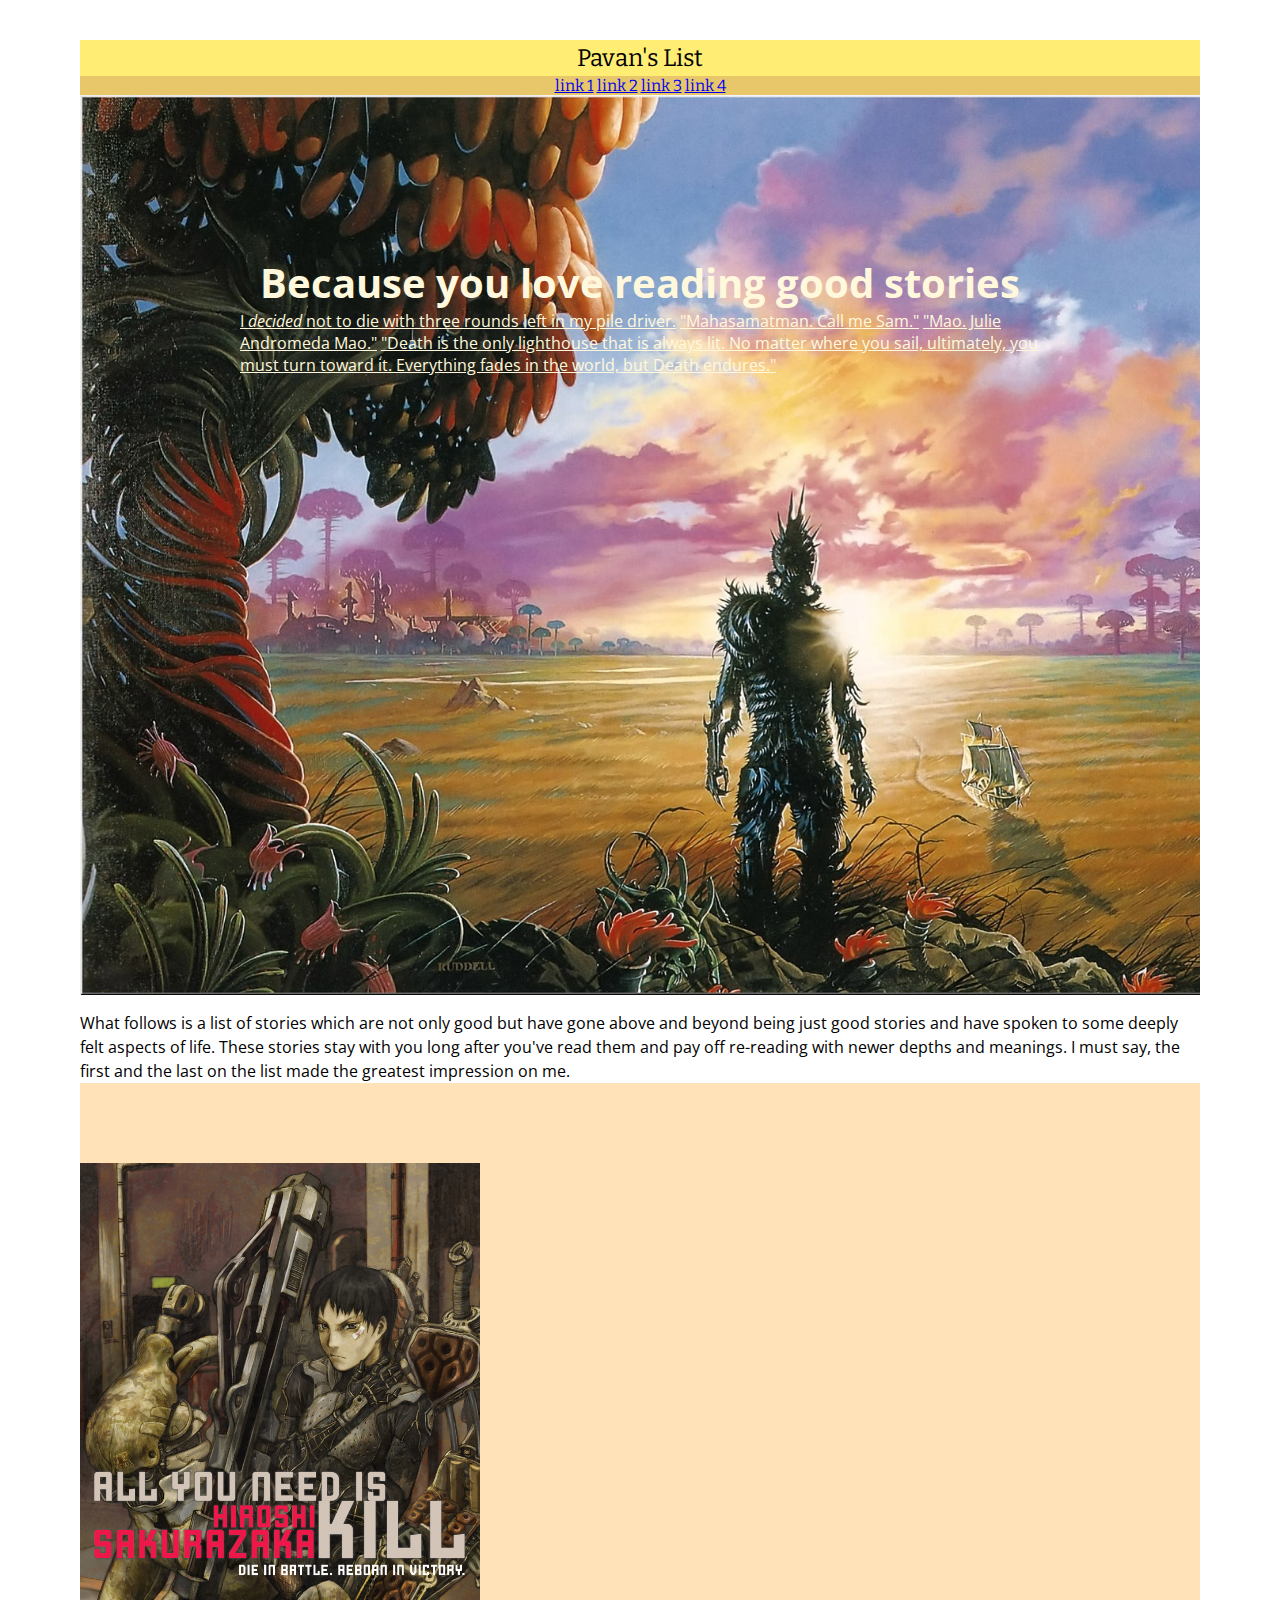
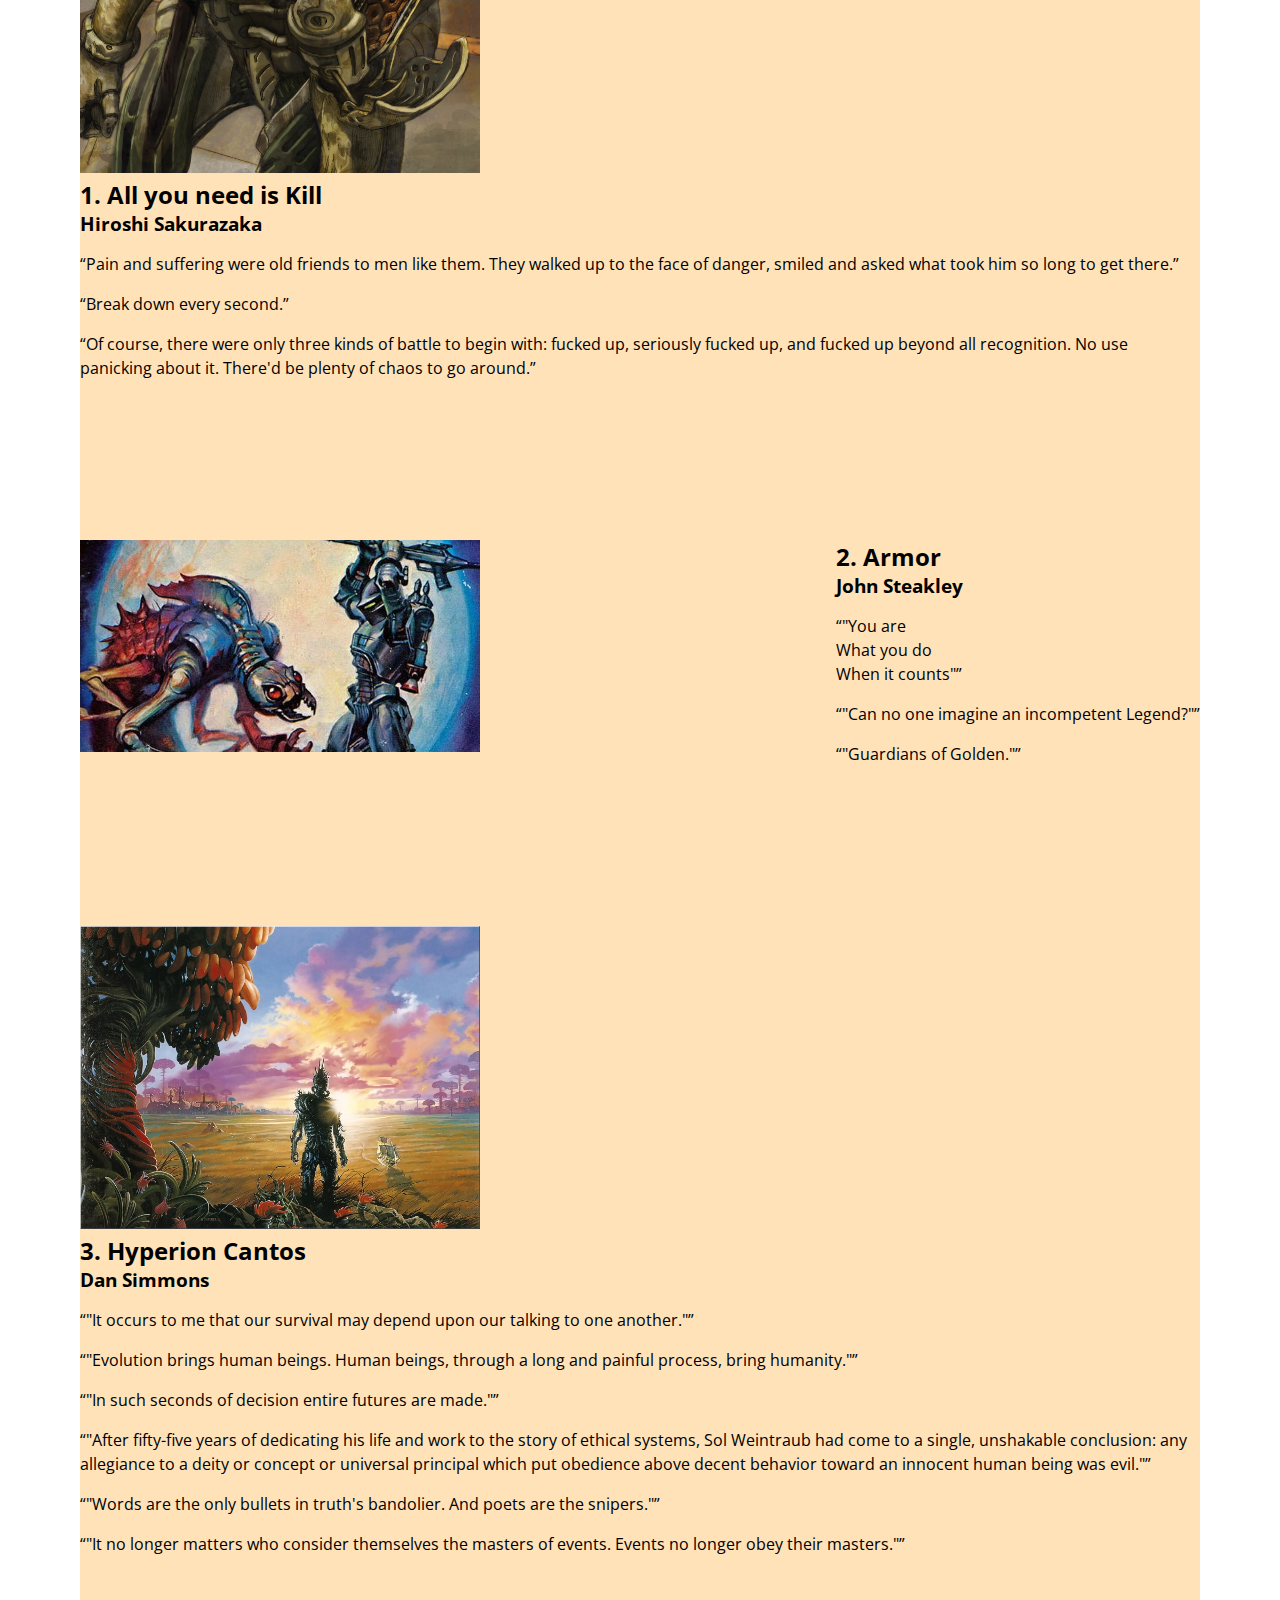
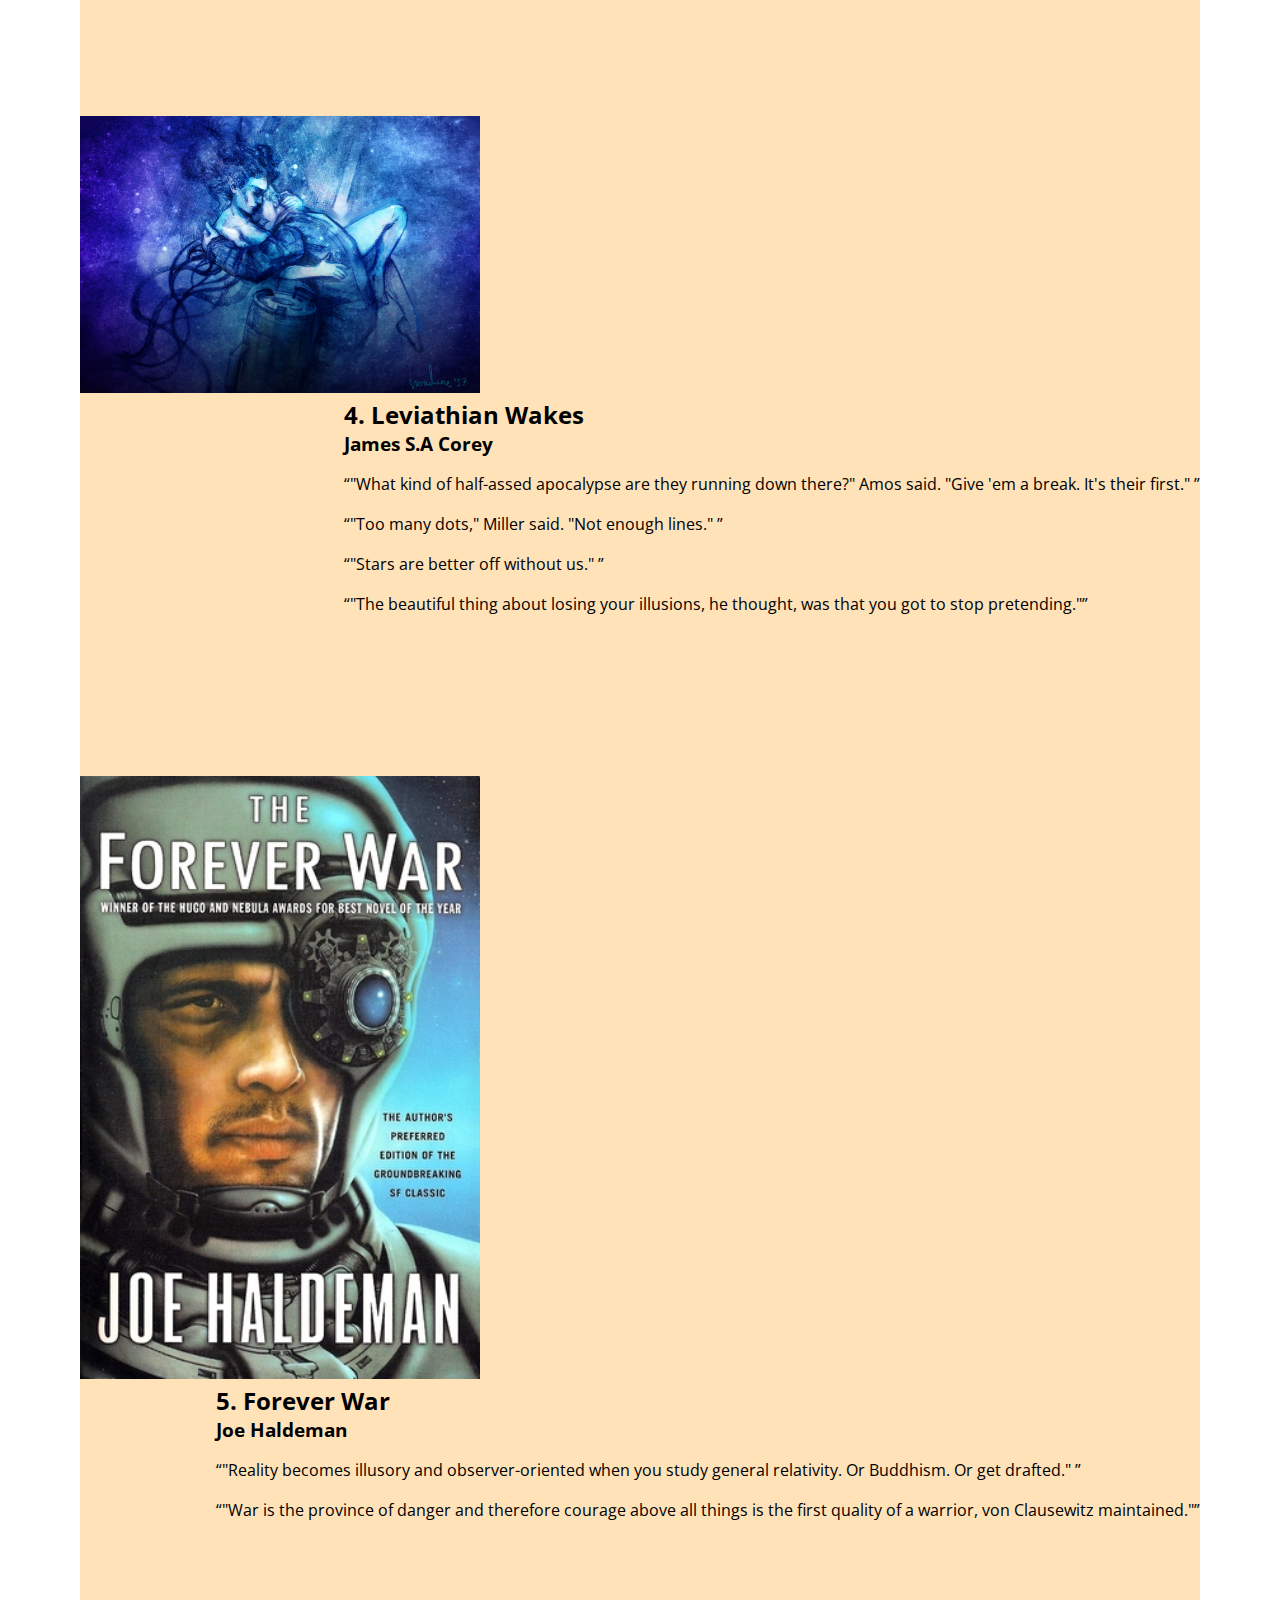
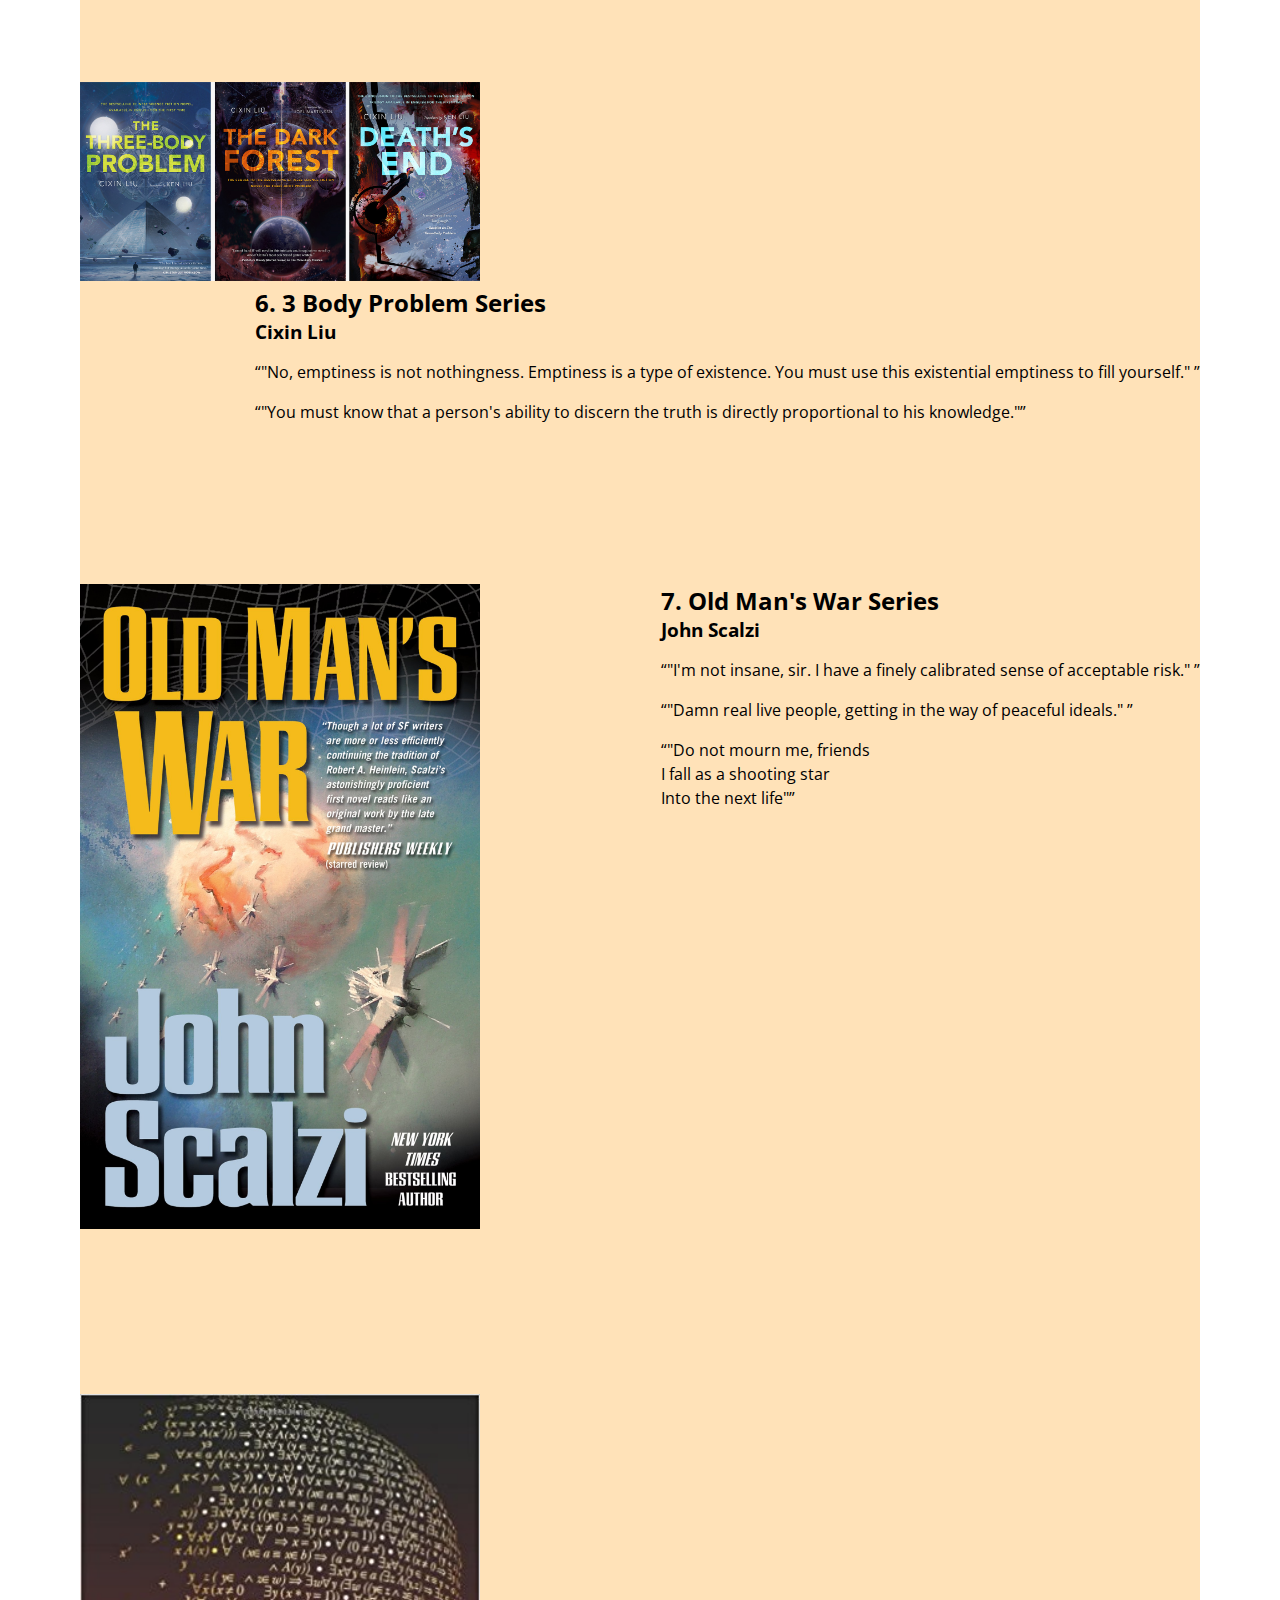
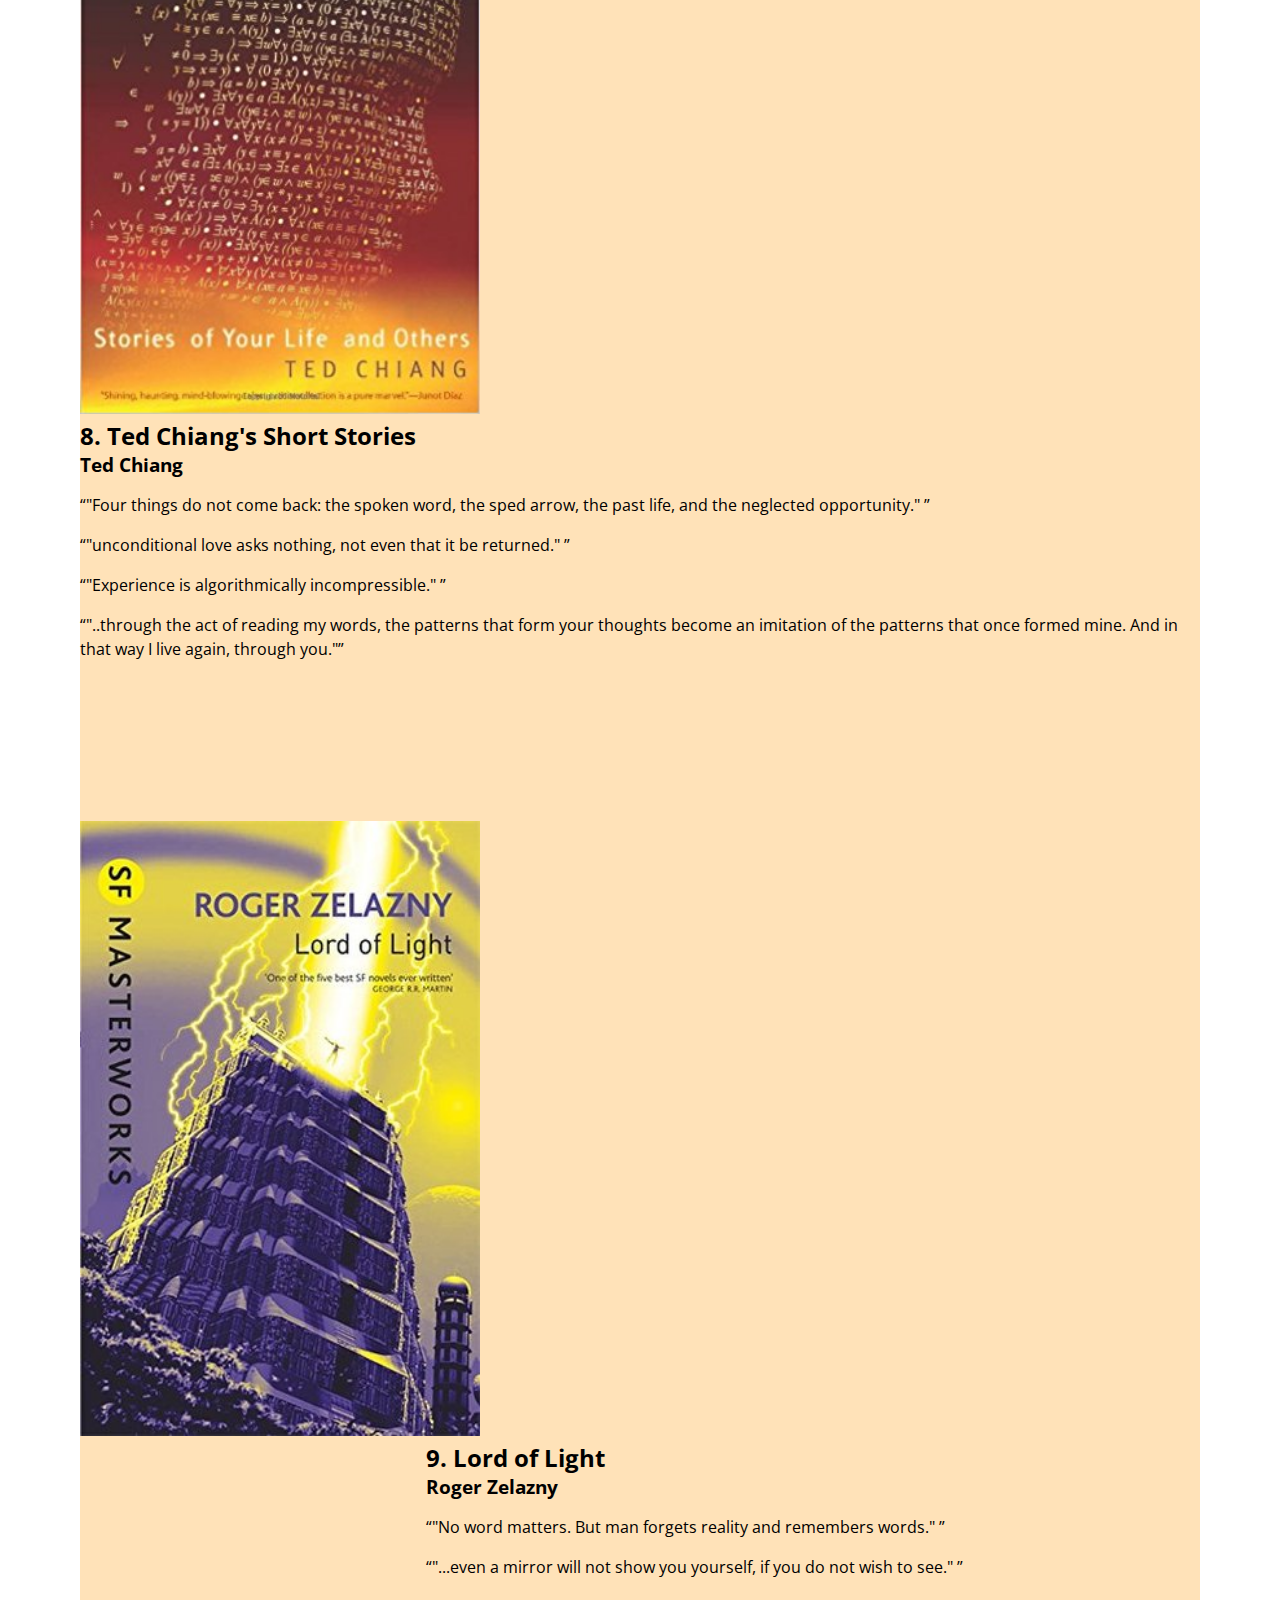
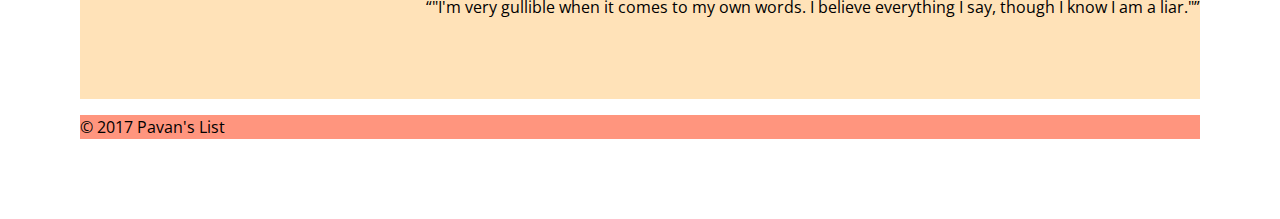
==== unit_6/index.html @ 87909035 "Unit_6 Floats and clears" ====
<!DOCTYPE html>
<html>
<head>
    <title>Pavan's List</title>
    <link href="style.css" type="text/css" rel="stylesheet"/>
</head>
<body>
    <header>
        <p>Pavan's List</p>
        <nav>
            <a href="#">link 1</a>
            <a href="#">link 2</a>
            <a href="#">link 3</a>
            <a href="#">link 4</a>
        </nav>
    </header>

    <section class="above-fold">
        <h1>Because you love reading good stories</h1>
        <!-- These links should scroll down to the review of the respectives books in "below the fold" space.-->
        <a href="#kiriya" id="quote1">I <em>decided</em> not to die with three rounds left in my pile driver.</a>
        <a href="#Sam" id="quote2">"Mahasamatman. Call me Sam."</a>
        <a href="#miller-mao" id="quote3">"Mao. Julie Andromeda Mao."</a>
        <a href="#3body-problem" id="quote4">"Death is the only lighthouse that is always lit. No matter where you sail, ultimately, you must turn toward it. Everything fades in the world, but Death endures."</a>
    </section>

    <main>
        <p>What follows is a list of stories which are not only good but have gone above and beyond being just good stories and have spoken to some deeply felt aspects of life. These stories stay with you long after you've read them and pay off re-reading with newer depths and meanings. I must say, the first and the last on the list made the greatest impression on me.</p> 
        <section id="kiriya" class="clearfix">
            <a href="https://www.amazon.com/dp/B005LJETYI/ref=dp-kindle-redirect?_encoding=UTF8&btkr=1" target="_blank">
                <img src="images/kiriya.jpg" alt="Cover art of All you need is kill" title="All you need is kill"/>
            </a>
            <div class="booksay">
                <h2 class="title">1. All you need is Kill</h2>
                <h3 class="author">Hiroshi Sakurazaka</h3>
                <p class="quotes">Pain and suffering were old friends to men like them. They walked up to the face of danger, smiled and asked what took him so long to get there.</p>
                <p class="quotes">Break down every second.</p>
                <p class="quotes">Of course, there were only three kinds of battle to begin with: fucked up, seriously fucked up, and fucked up beyond all recognition. No use panicking about it. There'd be plenty of chaos to go around.</p>
            </div>
        </section>

        <section id="armor" class="clearfix">
            <a href="https://www.amazon.com/dp/B00NUMILJ2/ref=dp-kindle-redirect?_encoding=UTF8&btkr=1" target="_blank">
                <img src="images/john-steakley-armor_1.jpg" alt="Cover art of Armor" title="Armor"/>
            </a>
            <div class="booksay">
                <h2 class="title">2. Armor</h2>
                <h3 class="author">John Steakley</h3>
                <p class="quotes">"You are<br>What you do<br>When it counts"</p>
                <p class="quotes">"Can no one imagine an incompetent Legend?"</p>
                <p class="quotes">"Guardians of Golden."</p>
            </div>
        </section>

        <section id="hyperion" class="clearfix">
            <a href="https://www.amazon.com/dp/B004G60EHS/ref=dp-kindle-redirect?_encoding=UTF8&btkr=1" target="_blank">
                <img src="images/Hyperion_1.jpg" alt="Cover art of Hyperion Cantos" title="Hyperion Cantos"/>
            </a>
            <div class="booksay">
                <h2 class="title">3. Hyperion Cantos</h2>
                <h3 class="author">Dan Simmons</h3>
                <p class="quotes">"It occurs to me that our survival may depend upon our talking to one another."</p>
                <p class="quotes">"Evolution brings human beings. Human beings, through a long and painful process, bring humanity."</p>
                <p class="quotes">"In such seconds of decision entire futures are made."</p>
                <p class="quotes">"After fifty-five years of dedicating his life and work to the story of ethical systems, Sol Weintraub had come to a single, unshakable conclusion: any allegiance to a deity or concept or universal principal which put obedience above  decent behavior toward an innocent human being was evil."</p>
                <p class="quotes">"Words are the only bullets in truth's bandolier. And poets are the snipers."</p>
                <p class="quotes">"It no longer matters who consider themselves the masters of events. Events no longer obey their masters."</p>
            </div>
        </section>

        <section id="miller-mao" class="clearfix">
            <a href="https://www.amazon.com/dp/B0047Y171G/ref=dp-kindle-redirect?_encoding=UTF8&btkr=1" target="_blank">
                <img src="images/miller_mao.jpg" alt="Cover art of Leviathian Wakes" title="Leviathian Wakes"/>
            </a>
            <div class="booksay">
                <h2 class="title">4. Leviathian Wakes</h2>
                <h3 class="author">James S.A Corey</h3>
                <p class="quotes">"What kind of half-assed apocalypse are they running down there?" Amos said. "Give 'em a break. It's their first." </p>
                <p class="quotes">"Too many dots," Miller said. "Not enough lines." </p>
                <p class="quotes">"Stars are better off without us." </p>
                <p class="quotes">"The beautiful thing about losing your illusions, he thought, was that you got to stop pretending."</p>
            </div>
        </section>

        <section id="forever-war" class="clearfix">
            <a href="https://www.amazon.com/dp/B00PI184XG/ref=dp-kindle-redirect?_encoding=UTF8&btkr=1" target="_blank">
                <img src="images/Forever_war.jpg" alt="Cover art of Forever War" title="Forever War"/>
            </a>
            <div class="booksay">
                <h2 class="title">5. Forever War</h2>
                <h3 class="author">Joe Haldeman</h3>
                <p class="quotes">"Reality becomes illusory and observer-oriented when you study general relativity. Or Buddhism. Or get drafted." </p>
                <p class="quotes">"War is the province of danger and therefore courage above all things is the first quality of a warrior, von Clausewitz maintained."</p>
            </div>
        </section>

        <section id="3body-problem" class="clearfix">
            <a href="https://www.amazon.com/dp/B00IQO403K/ref=dp-kindle-redirect?_encoding=UTF8&btkr=1" target="_blank">
                <img src="images/3-body-problem-1.jpg" alt="Cover art of 3 Body Problem Series" title="3 Body Problem Series"/>
            </a>
            <div class="booksay">
                <h2 class="title">6. 3 Body Problem Series</h2>
                <h3 class="author">Cixin Liu</h3>
                <p class="quotes">"No, emptiness is not nothingness. Emptiness is a type of existence. You must use this existential emptiness to fill yourself." </p>
                <p class="quotes">"You must know that a person's ability to discern the truth is directly proportional to his knowledge."</p>
            </div>
        </section>

        <section id="old-mans-war" class="clearfix">
            <a href="https://www.amazon.com/dp/B000SEIK2S/ref=dp-kindle-redirect?_encoding=UTF8&btkr=1" target="_blank">
                <img src="images/old_mans_war.jpg" alt="Cover art of Old Man's war" title="Old Man's war"/>
            </a>
            <div class="booksay">
                <h2 class="title">7. Old Man's War Series</h2>
                <h3 class="author">John Scalzi</h3>
                <p class="quotes">"I'm not insane, sir. I have a finely calibrated sense of acceptable risk." </p>
                <p class="quotes">"Damn real live people, getting in the way of peaceful ideals." </p>
                <p class="quotes">"Do not mourn me, friends <br>I fall as a shooting star <br>Into the next life"</p>
            </div>
        </section>

        <section id="Chiang" class="clearfix">
            <a href="https://www.amazon.com/dp/B01JEMPGWQ/ref=dp-kindle-redirect?_encoding=UTF8&btkr=1" target="_blank">
                <img src="images/ted_chiang.jpg" alt="Cover art of Ted Chiang's short stories" title="Ted Chiang"/>
            </a>
            <div class="booksay">
                <h2 class="title">8. Ted Chiang's Short Stories</h2>
                <h3 class="author">Ted Chiang</h3>
                <p class="quotes">"Four things do not come back: the spoken word, the sped arrow, the past life, and the neglected opportunity." </p>
                <p class="quotes">"unconditional love asks nothing, not even that it be returned." </p>
                <p class="quotes">"Experience is algorithmically incompressible." </p>
                <p class="quotes">"..through the act of reading my words, the patterns that form your thoughts become an imitation of the patterns that once formed mine. And in that way I live again, through you."</p>
            </div>
        </section>

        <section id="Sam" class="clearfix">
            <a href="https://www.amazon.com/Lord-Light-Roger-Zelazny/dp/0060567236" target="_blank">
                <img src="images/Zelazny_1.jpg" alt="Cover art of Lord of Light" title="Lord of Light"/>
            </a>
            <div class="booksay">
                <h2 class="title">9. Lord of Light</h2>
                <h3 class="author">Roger Zelazny</h3>
                <p class="quotes">"No word matters. But man forgets reality and remembers words." </p>
                <p class="quotes">"...even a mirror will not show you yourself, if you do not wish to see." </p>
                <p class="quotes">"I'm very gullible when it comes to my own words. I believe everything I say, though I know I am a liar."</p>
            </div>
        </section>
        
        <footer>
            <p>&copy; 2017 Pavan's List</p>
        </footer>
    </main>
</body>
</html>
---- unit_6/style.css ----
@import url('https://fonts.googleapis.com/css?family=Bitter|Open+Sans');
* {margin:0;padding:0;box-sizing:border-box;}

/*Different font-family for header*/
/*Different font-style for links*/
/*Different font-style for paragraphs*/
/* Use smart quotes instead of prime marks for quotations*/
/*https://stackoverflow.com/questions/8040217/adding-double-quotes-to-a-paragraph-with-css*/

body {
    font-family: 'Open Sans', sans-serif;
    margin: 40px 80px 80px 80px;
}

img {
    width:400px;
}

header {
    text-align: center;
    font-family: Bitter, serif;
    background: #FFED74;
}

header > p {
    font-size: 1.5em;
}

nav {
    background: #E8C66A;
}

#focal-point {
    text-align: center;
}

.above-fold {
    background-image: url("images/Hyperion_1.jpg");
    background-size: cover;
    padding: 10em;
    height: 100vh;
}

.above-fold a {
    color: Cornsilk;
}

h1 {
    font-size: 2.5em;
    color: Cornsilk;
    text-align: center;
}

section {
    padding: 5em 0;
    background: #FFE2B8;
}

main section a {
    display: block;
    float: left;
}

main section div {
    
}

.booksay {
    float: right;
}

.clearfix:after {
    visibility: hidden;
    display: block;
    font-size: 0;
    content: " ";
    clear: both;
    height: 0;
}

p {
    margin-top: 1em;
    line-height: 1.5em;
}

.quotes:before {
    content: '\201c';
}

.quotes:after {
    content: '\201d';
}


footer {
    background: #FF957E;
}
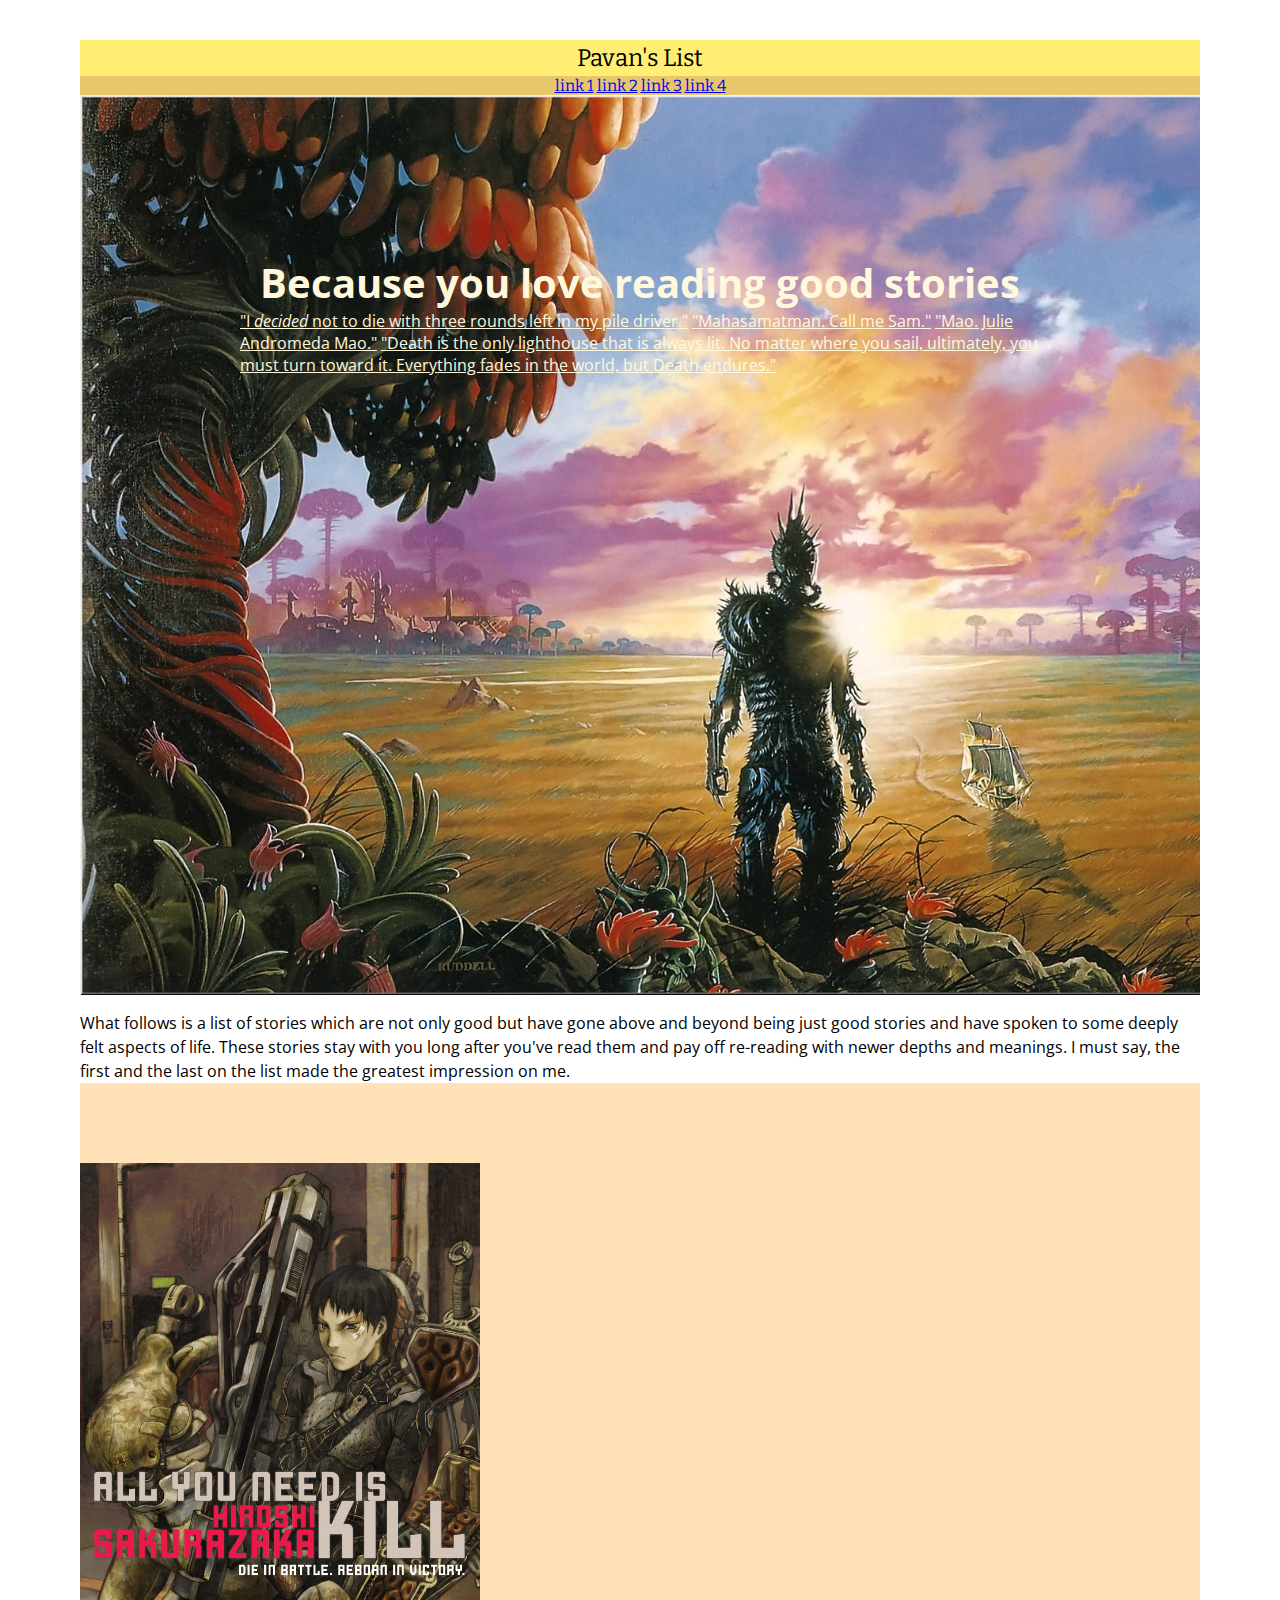
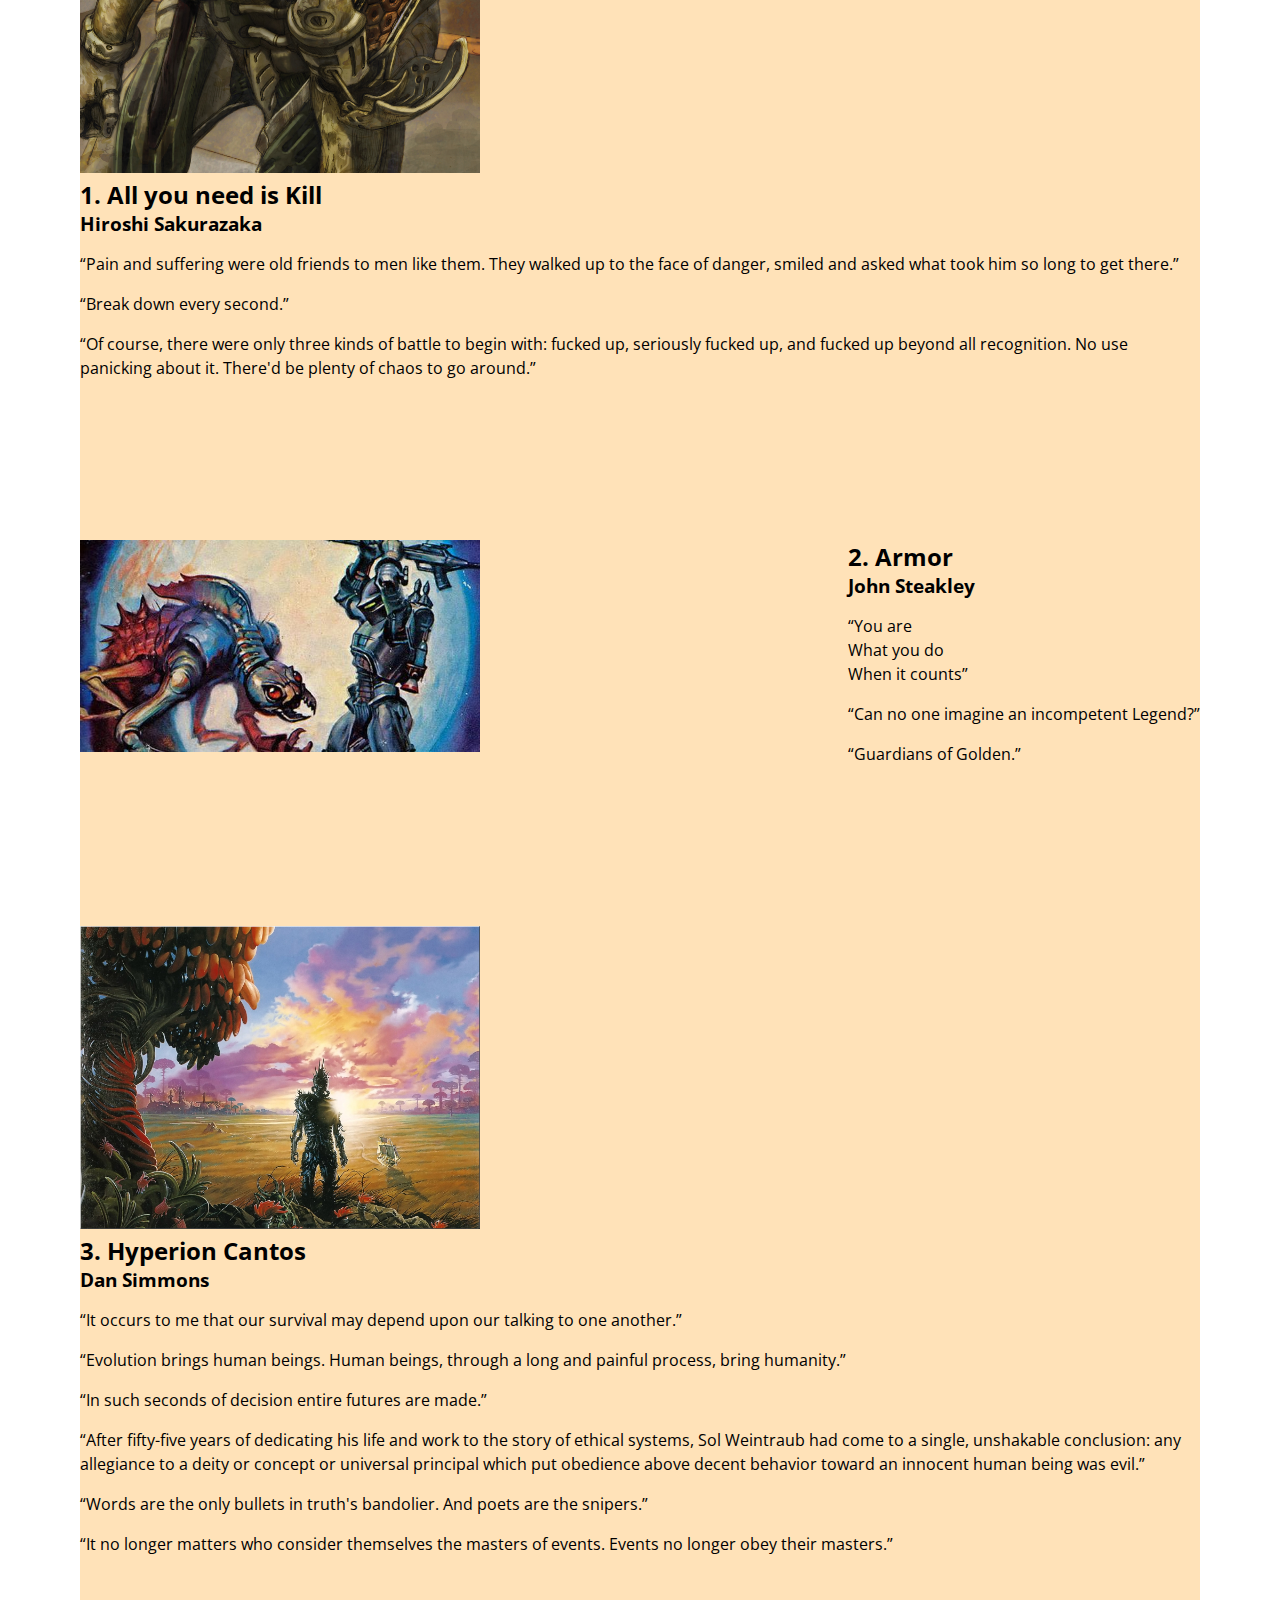
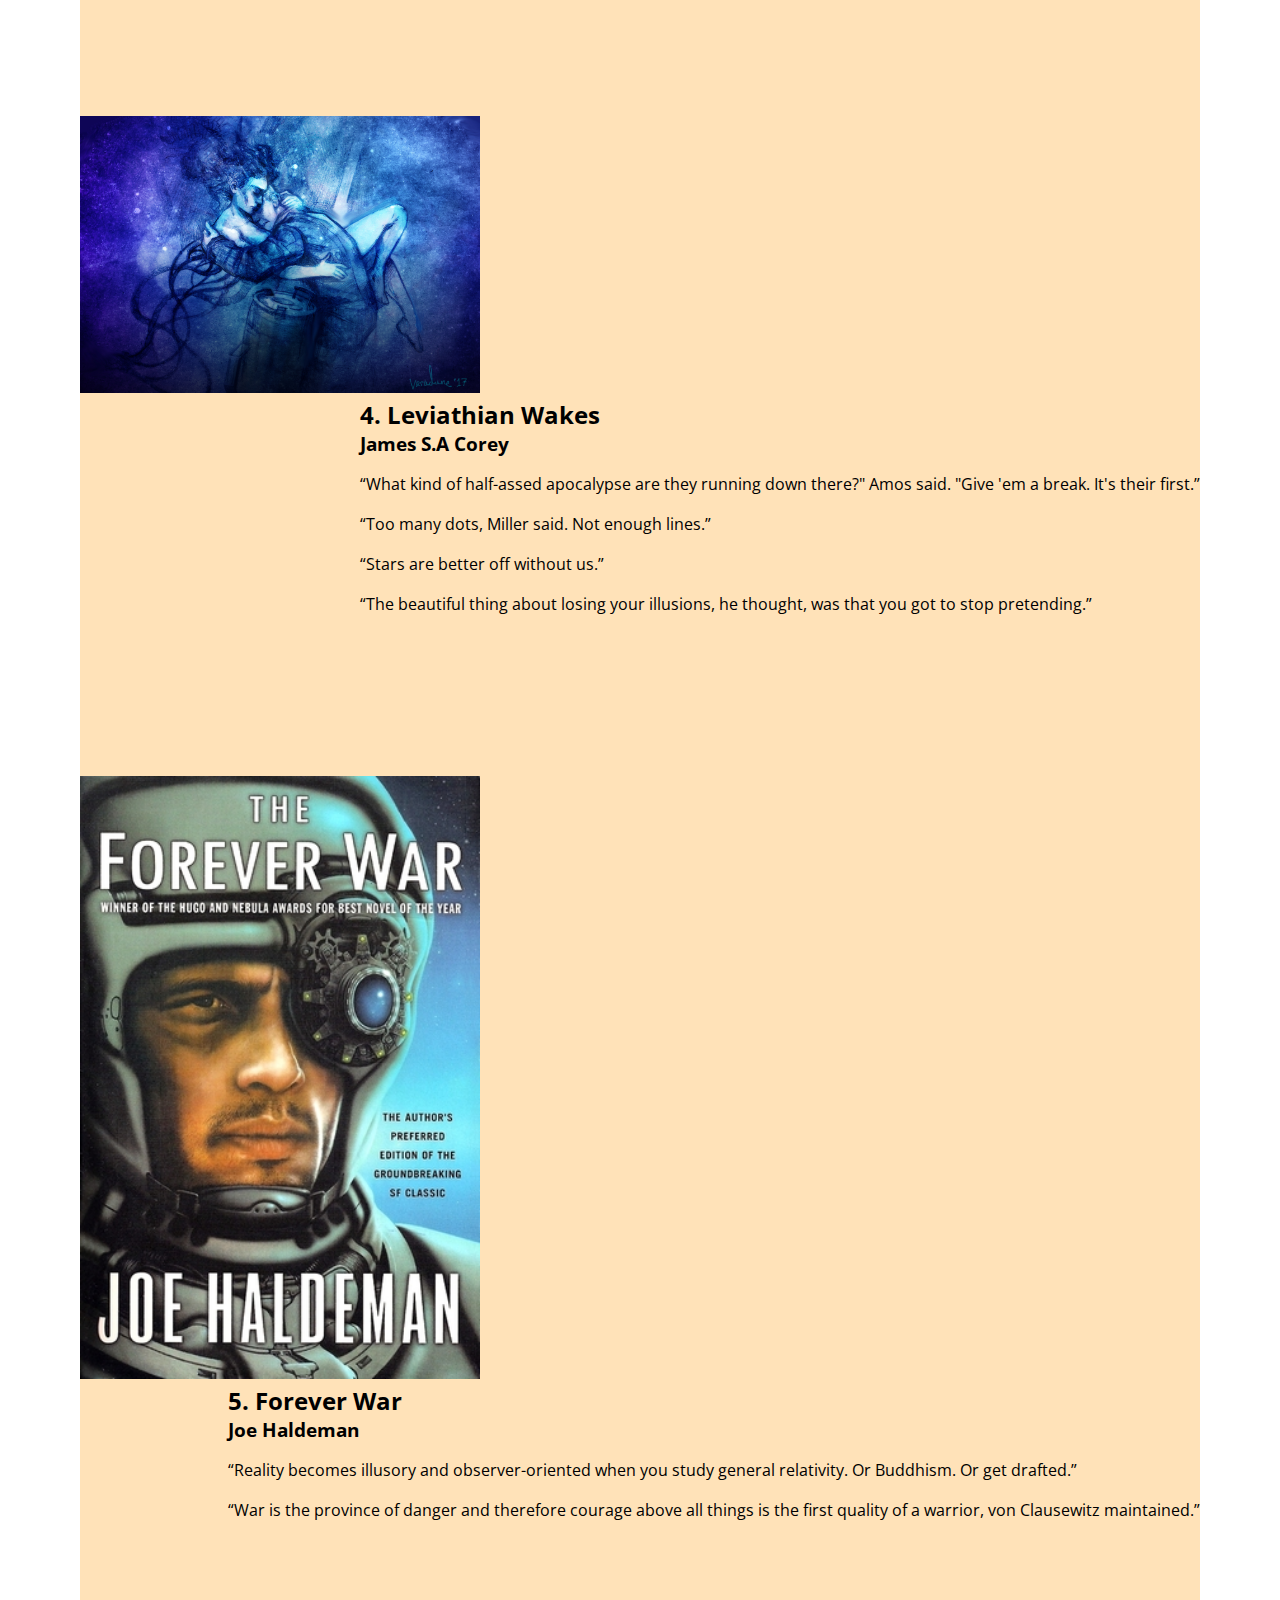
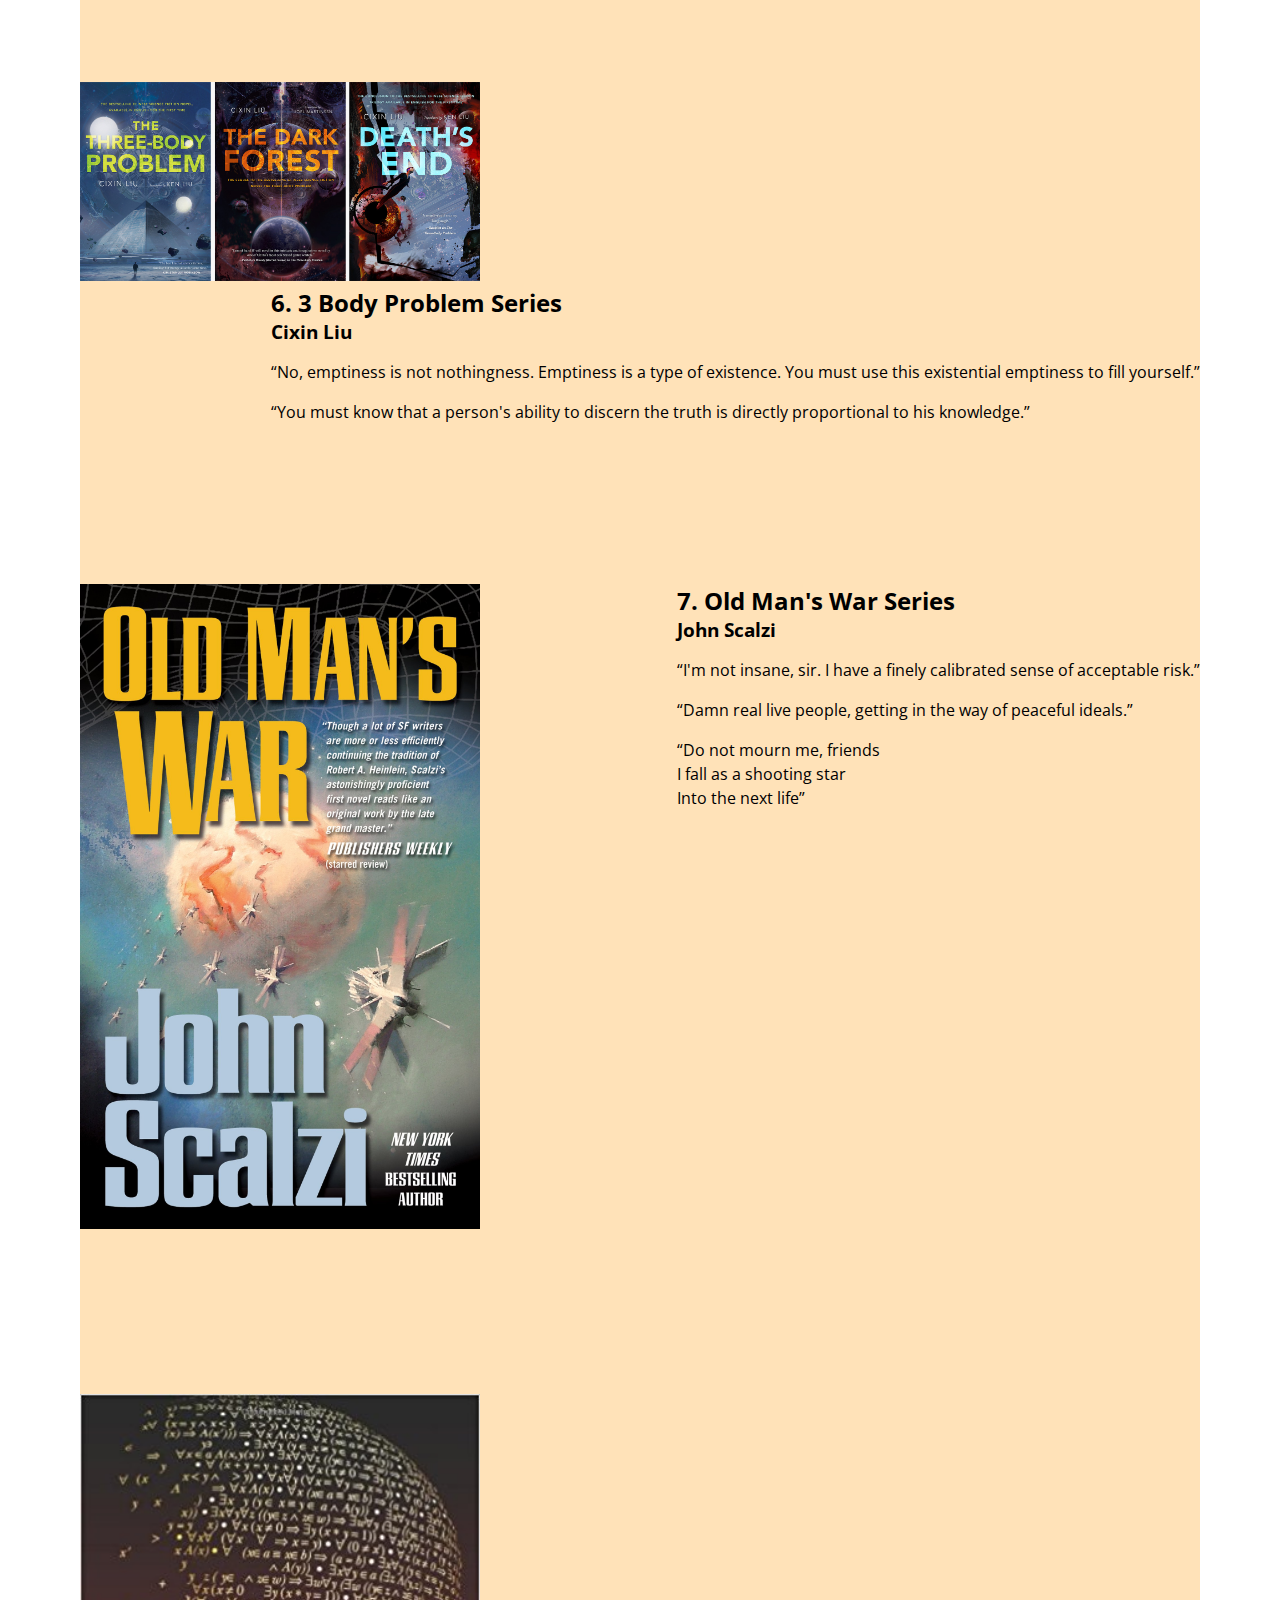
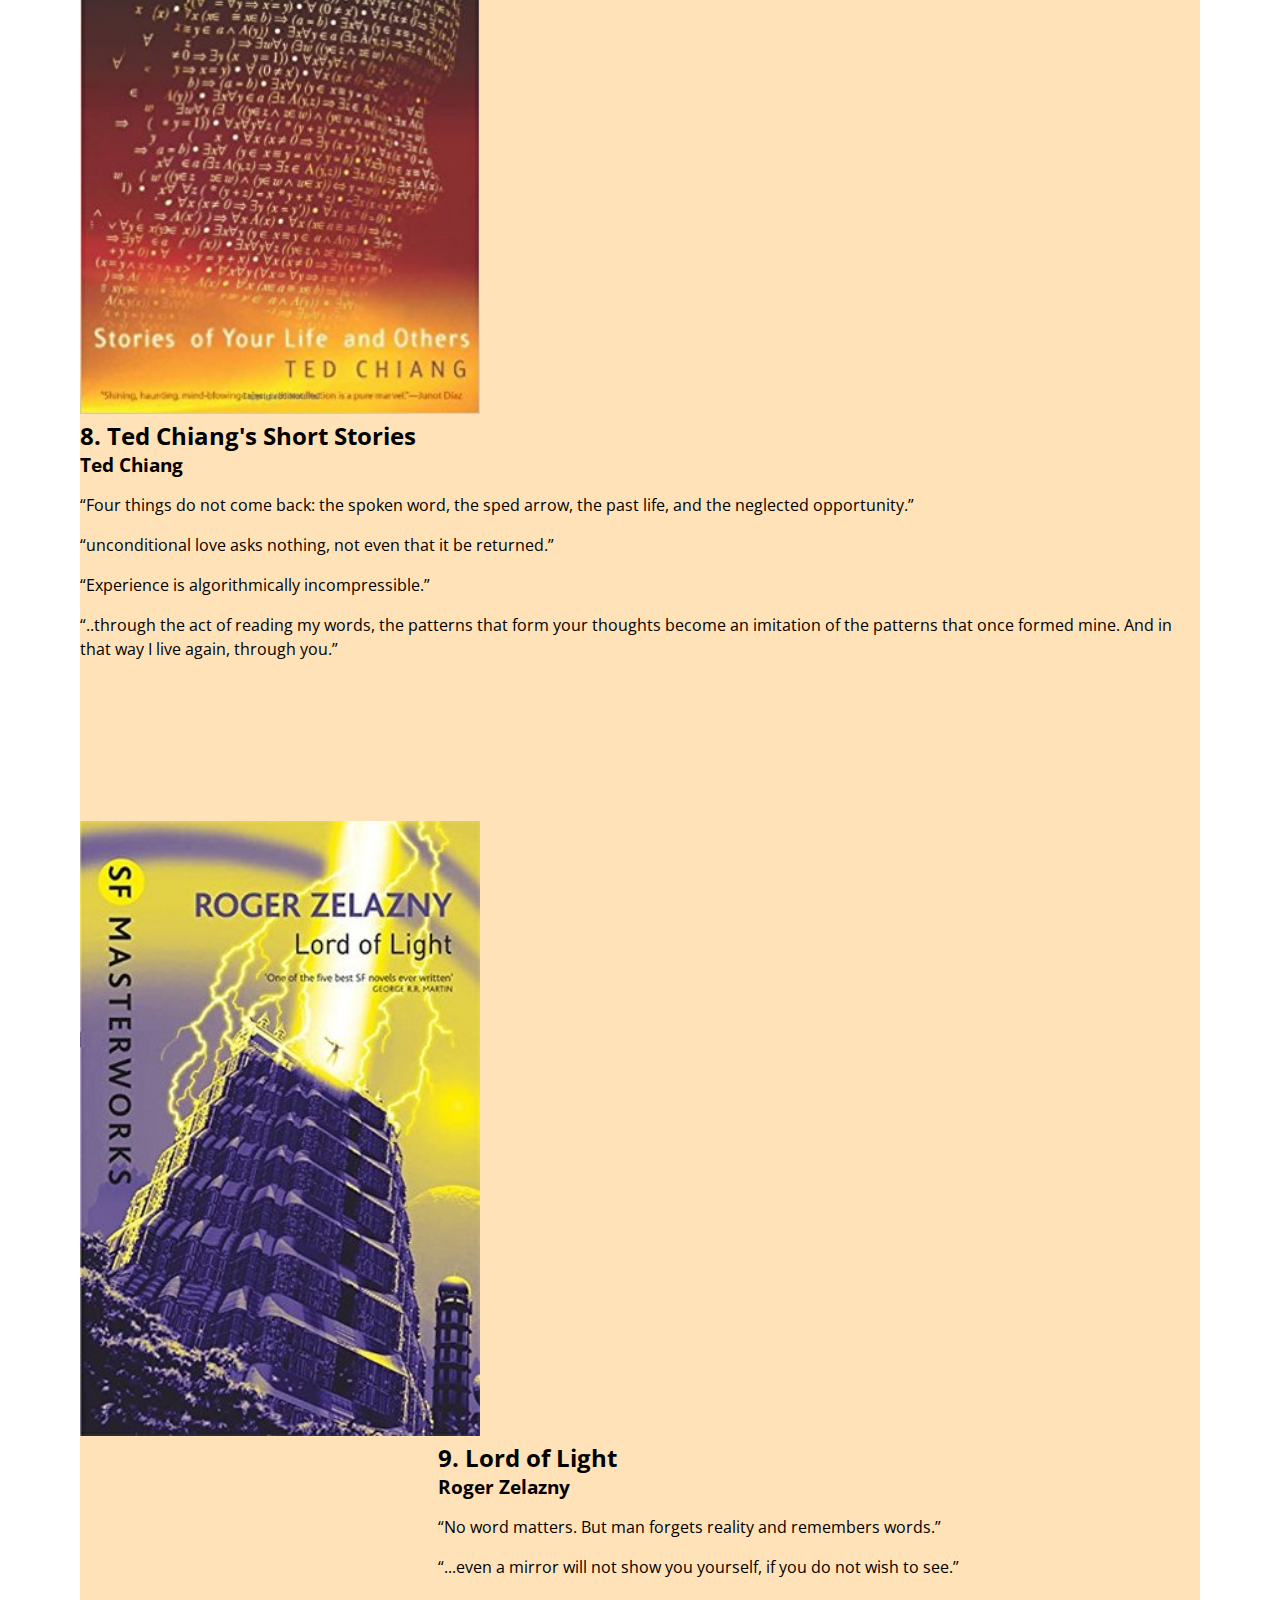
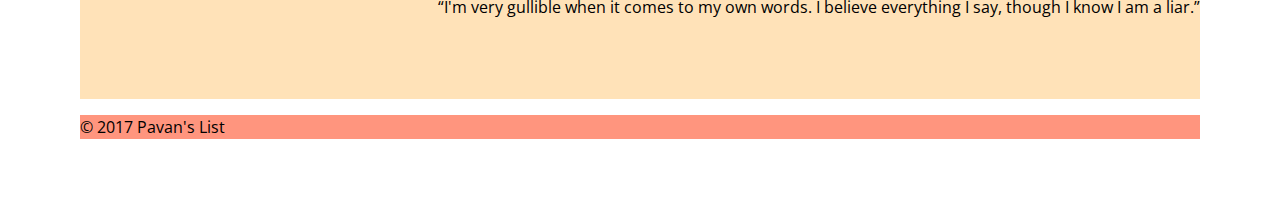
==== commit d7baf2a8: "Fix quotes" ====
--- a/unit_6/index.html
+++ b/unit_6/index.html
@@ -18,7 +18,7 @@
     <section class="above-fold">
         <h1>Because you love reading good stories</h1>
         <!-- These links should scroll down to the review of the respectives books in "below the fold" space.-->
-        <a href="#kiriya" id="quote1">I <em>decided</em> not to die with three rounds left in my pile driver.</a>
+        <a href="#kiriya" id="quote1">"I <em>decided</em> not to die with three rounds left in my pile driver."</a>
         <a href="#Sam" id="quote2">"Mahasamatman. Call me Sam."</a>
         <a href="#miller-mao" id="quote3">"Mao. Julie Andromeda Mao."</a>
         <a href="#3body-problem" id="quote4">"Death is the only lighthouse that is always lit. No matter where you sail, ultimately, you must turn toward it. Everything fades in the world, but Death endures."</a>
@@ -46,9 +46,9 @@
             <div class="booksay">
                 <h2 class="title">2. Armor</h2>
                 <h3 class="author">John Steakley</h3>
-                <p class="quotes">"You are<br>What you do<br>When it counts"</p>
-                <p class="quotes">"Can no one imagine an incompetent Legend?"</p>
-                <p class="quotes">"Guardians of Golden."</p>
+                <p class="quotes">You are<br>What you do<br>When it counts</p>
+                <p class="quotes">Can no one imagine an incompetent Legend?</p>
+                <p class="quotes">Guardians of Golden.</p>
             </div>
         </section>
 
@@ -59,12 +59,12 @@
             <div class="booksay">
                 <h2 class="title">3. Hyperion Cantos</h2>
                 <h3 class="author">Dan Simmons</h3>
-                <p class="quotes">"It occurs to me that our survival may depend upon our talking to one another."</p>
-                <p class="quotes">"Evolution brings human beings. Human beings, through a long and painful process, bring humanity."</p>
-                <p class="quotes">"In such seconds of decision entire futures are made."</p>
-                <p class="quotes">"After fifty-five years of dedicating his life and work to the story of ethical systems, Sol Weintraub had come to a single, unshakable conclusion: any allegiance to a deity or concept or universal principal which put obedience above  decent behavior toward an innocent human being was evil."</p>
-                <p class="quotes">"Words are the only bullets in truth's bandolier. And poets are the snipers."</p>
-                <p class="quotes">"It no longer matters who consider themselves the masters of events. Events no longer obey their masters."</p>
+                <p class="quotes">It occurs to me that our survival may depend upon our talking to one another.</p>
+                <p class="quotes">Evolution brings human beings. Human beings, through a long and painful process, bring humanity.</p>
+                <p class="quotes">In such seconds of decision entire futures are made.</p>
+                <p class="quotes">After fifty-five years of dedicating his life and work to the story of ethical systems, Sol Weintraub had come to a single, unshakable conclusion: any allegiance to a deity or concept or universal principal which put obedience above  decent behavior toward an innocent human being was evil.</p>
+                <p class="quotes">Words are the only bullets in truth's bandolier. And poets are the snipers.</p>
+                <p class="quotes">It no longer matters who consider themselves the masters of events. Events no longer obey their masters.</p>
             </div>
         </section>
 
@@ -75,10 +75,10 @@
             <div class="booksay">
                 <h2 class="title">4. Leviathian Wakes</h2>
                 <h3 class="author">James S.A Corey</h3>
-                <p class="quotes">"What kind of half-assed apocalypse are they running down there?" Amos said. "Give 'em a break. It's their first." </p>
-                <p class="quotes">"Too many dots," Miller said. "Not enough lines." </p>
-                <p class="quotes">"Stars are better off without us." </p>
-                <p class="quotes">"The beautiful thing about losing your illusions, he thought, was that you got to stop pretending."</p>
+                <p class="quotes">What kind of half-assed apocalypse are they running down there?" Amos said. "Give 'em a break. It's their first.</p>
+                <p class="quotes">Too many dots, Miller said. Not enough lines.</p>
+                <p class="quotes">Stars are better off without us.</p>
+                <p class="quotes">The beautiful thing about losing your illusions, he thought, was that you got to stop pretending.</p>
             </div>
         </section>
 
@@ -89,8 +89,8 @@
             <div class="booksay">
                 <h2 class="title">5. Forever War</h2>
                 <h3 class="author">Joe Haldeman</h3>
-                <p class="quotes">"Reality becomes illusory and observer-oriented when you study general relativity. Or Buddhism. Or get drafted." </p>
-                <p class="quotes">"War is the province of danger and therefore courage above all things is the first quality of a warrior, von Clausewitz maintained."</p>
+                <p class="quotes">Reality becomes illusory and observer-oriented when you study general relativity. Or Buddhism. Or get drafted.</p>
+                <p class="quotes">War is the province of danger and therefore courage above all things is the first quality of a warrior, von Clausewitz maintained.</p>
             </div>
         </section>
 
@@ -101,8 +101,8 @@
             <div class="booksay">
                 <h2 class="title">6. 3 Body Problem Series</h2>
                 <h3 class="author">Cixin Liu</h3>
-                <p class="quotes">"No, emptiness is not nothingness. Emptiness is a type of existence. You must use this existential emptiness to fill yourself." </p>
-                <p class="quotes">"You must know that a person's ability to discern the truth is directly proportional to his knowledge."</p>
+                <p class="quotes">No, emptiness is not nothingness. Emptiness is a type of existence. You must use this existential emptiness to fill yourself.</p>
+                <p class="quotes">You must know that a person's ability to discern the truth is directly proportional to his knowledge.</p>
             </div>
         </section>
 
@@ -113,9 +113,9 @@
             <div class="booksay">
                 <h2 class="title">7. Old Man's War Series</h2>
                 <h3 class="author">John Scalzi</h3>
-                <p class="quotes">"I'm not insane, sir. I have a finely calibrated sense of acceptable risk." </p>
-                <p class="quotes">"Damn real live people, getting in the way of peaceful ideals." </p>
-                <p class="quotes">"Do not mourn me, friends <br>I fall as a shooting star <br>Into the next life"</p>
+                <p class="quotes">I'm not insane, sir. I have a finely calibrated sense of acceptable risk.</p>
+                <p class="quotes">Damn real live people, getting in the way of peaceful ideals.</p>
+                <p class="quotes">Do not mourn me, friends <br>I fall as a shooting star <br>Into the next life</p>
             </div>
         </section>
 
@@ -126,10 +126,10 @@
             <div class="booksay">
                 <h2 class="title">8. Ted Chiang's Short Stories</h2>
                 <h3 class="author">Ted Chiang</h3>
-                <p class="quotes">"Four things do not come back: the spoken word, the sped arrow, the past life, and the neglected opportunity." </p>
-                <p class="quotes">"unconditional love asks nothing, not even that it be returned." </p>
-                <p class="quotes">"Experience is algorithmically incompressible." </p>
-                <p class="quotes">"..through the act of reading my words, the patterns that form your thoughts become an imitation of the patterns that once formed mine. And in that way I live again, through you."</p>
+                <p class="quotes">Four things do not come back: the spoken word, the sped arrow, the past life, and the neglected opportunity.</p>
+                <p class="quotes">unconditional love asks nothing, not even that it be returned.</p>
+                <p class="quotes">Experience is algorithmically incompressible.</p>
+                <p class="quotes">..through the act of reading my words, the patterns that form your thoughts become an imitation of the patterns that once formed mine. And in that way I live again, through you.</p>
             </div>
         </section>
 
@@ -140,9 +140,9 @@
             <div class="booksay">
                 <h2 class="title">9. Lord of Light</h2>
                 <h3 class="author">Roger Zelazny</h3>
-                <p class="quotes">"No word matters. But man forgets reality and remembers words." </p>
-                <p class="quotes">"...even a mirror will not show you yourself, if you do not wish to see." </p>
-                <p class="quotes">"I'm very gullible when it comes to my own words. I believe everything I say, though I know I am a liar."</p>
+                <p class="quotes">No word matters. But man forgets reality and remembers words.</p>
+                <p class="quotes">...even a mirror will not show you yourself, if you do not wish to see.</p>
+                <p class="quotes">I'm very gullible when it comes to my own words. I believe everything I say, though I know I am a liar.</p>
             </div>
         </section>
         
